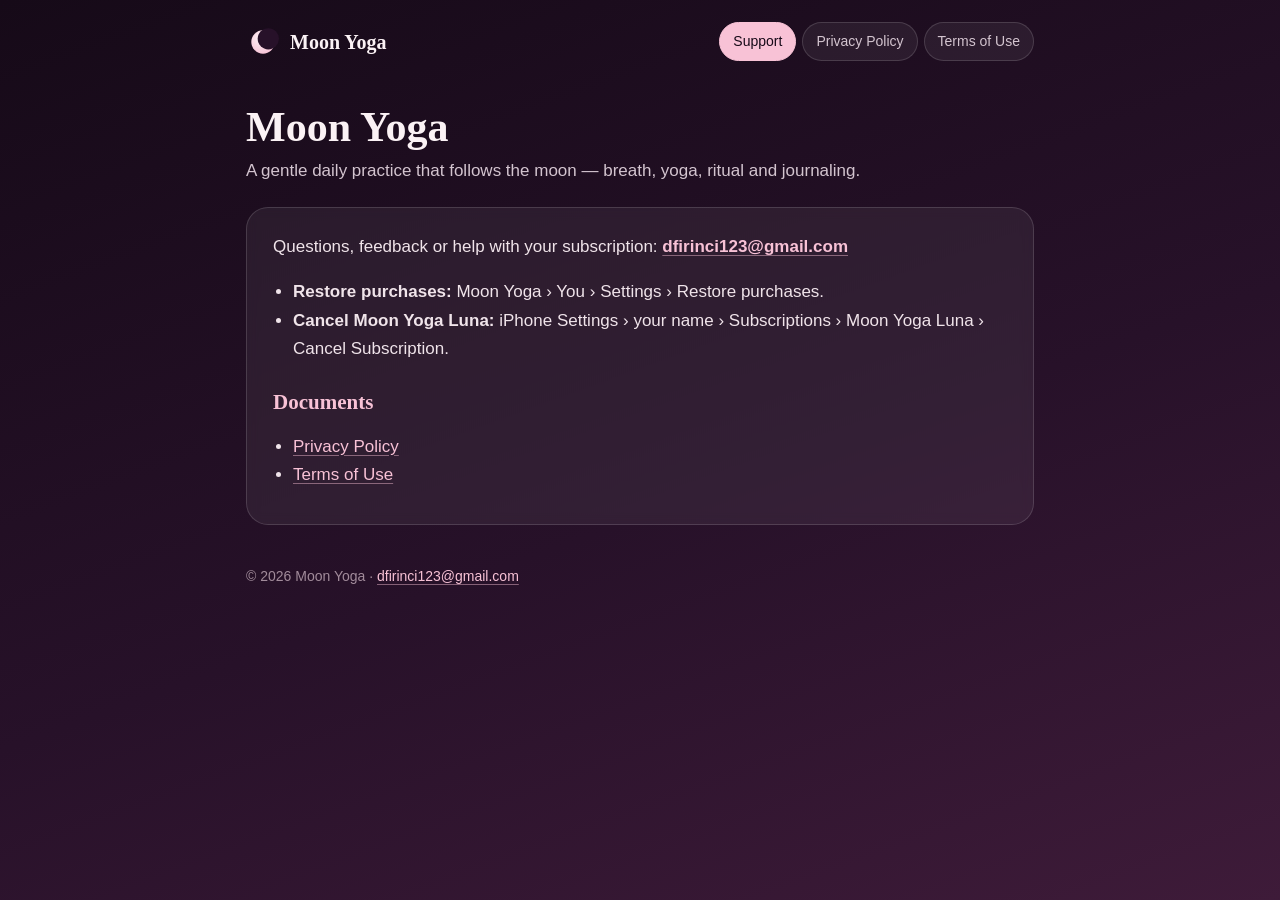
==== moon-yoga/index.html @ b6eb1ed1 "Moon Yoga support, privacy policy, terms of use and app-ads.txt" ====
<!doctype html>
<html lang="en">
<head>
<meta charset="utf-8">
<meta name="viewport" content="width=device-width, initial-scale=1">
<title>Moon Yoga — Support</title>
<meta name="description" content="A gentle daily practice that follows the moon — breath, yoga, ritual and journaling.">
<link rel="stylesheet" href="../assets/site.css">
</head>
<body>
<header class="top">
  <a class="brand" href="../moon-yoga/"><svg class="moon" viewBox="0 0 64 64" aria-hidden="true"><defs><radialGradient id="g" cx="40%" cy="35%" r="70%"><stop offset="0" stop-color="#FBF2F5"/><stop offset="1" stop-color="#F8C2D6"/></radialGradient></defs><circle cx="32" cy="32" r="22" fill="url(#g)"/><circle cx="42" cy="26" r="20" fill="#271129"/></svg><span>Moon Yoga</span></a>
  <nav><a href="../moon-yoga/" aria-current="page">Support</a><a href="../moon-yoga/privacy/">Privacy Policy</a><a href="../moon-yoga/terms/">Terms of Use</a></nav>
</header>
<main>
  <h1>Moon Yoga</h1>
  <p class="lead">A gentle daily practice that follows the moon — breath, yoga, ritual and journaling.</p>
  <article class="card">
<p>Questions, feedback or help with your subscription: <strong><a href="mailto:dfirinci123@gmail.com">dfirinci123@gmail.com</a></strong></p>
<ul><li><strong>Restore purchases:</strong> Moon Yoga › You › Settings › Restore purchases.</li><li><strong>Cancel Moon Yoga Luna:</strong> iPhone Settings › your name › Subscriptions › Moon Yoga Luna › Cancel Subscription.</li></ul>
<h2>Documents</h2>
<ul><li><a href="privacy/">Privacy Policy</a></li><li><a href="terms/">Terms of Use</a></li></ul>
  </article>
</main>
<footer>&copy; 2026 Moon Yoga &middot; <a href="mailto:dfirinci123@gmail.com">dfirinci123@gmail.com</a></footer>
</body>
</html>
---- assets/site.css ----
:root{--noir:#160A18;--plum:#271129;--dusk:#3E1B39;--rose:#EC6A9C;--blush:#F8C2D6;--moon:#FBF2F5;--silver:#D3C4CF;--mist:#A28C9B;--glass:rgba(255,255,255,.06);--line:rgba(255,255,255,.14)}
*{box-sizing:border-box}
html{-webkit-text-size-adjust:100%}
body{margin:0;min-height:100vh;color:var(--moon);background:linear-gradient(160deg,var(--noir) 0%,var(--plum) 55%,var(--dusk) 100%) fixed;font:17px/1.65 -apple-system,BlinkMacSystemFont,"Segoe UI",Roboto,"Helvetica Neue",Arial,sans-serif}
a{color:var(--blush);text-decoration-color:rgba(248,194,214,.45);text-underline-offset:3px}
a:hover{color:#fff}
.top{max-width:820px;margin:0 auto;padding:22px 16px 6px;display:flex;flex-wrap:wrap;gap:12px 20px;align-items:center;justify-content:space-between}
.brand{display:flex;align-items:center;gap:10px;color:var(--moon);text-decoration:none;font:600 20px/1 Georgia,"Times New Roman",serif}
.moon{width:34px;height:34px}
nav{display:flex;flex-wrap:wrap;gap:6px}
nav a{padding:7px 13px;border:1px solid var(--line);border-radius:999px;color:var(--silver);text-decoration:none;font-size:14px;background:var(--glass)}
nav a[aria-current]{color:var(--noir);background:var(--blush);border-color:var(--blush)}
main{max-width:820px;margin:0 auto;padding:18px 16px 40px}
h1{font:600 clamp(30px,6vw,42px)/1.15 Georgia,"Times New Roman",serif;margin:18px 0 6px}
.lead{color:var(--silver);margin:0 0 22px}
.card{background:var(--glass);border:1px solid var(--line);border-radius:22px;padding:8px 26px 18px;backdrop-filter:blur(6px)}
.card h2{font:600 21px/1.3 Georgia,"Times New Roman",serif;color:var(--blush);margin:26px 0 8px}
.card p,.card li{color:#F0E4EA}
.card em{color:var(--mist);font-style:normal}
.card ul{padding-left:20px}
footer{max-width:820px;margin:0 auto;padding:0 16px 36px;color:var(--mist);font-size:14px}
@media (max-width:520px){body{font-size:16px}.card{padding:4px 18px 14px;border-radius:18px}}
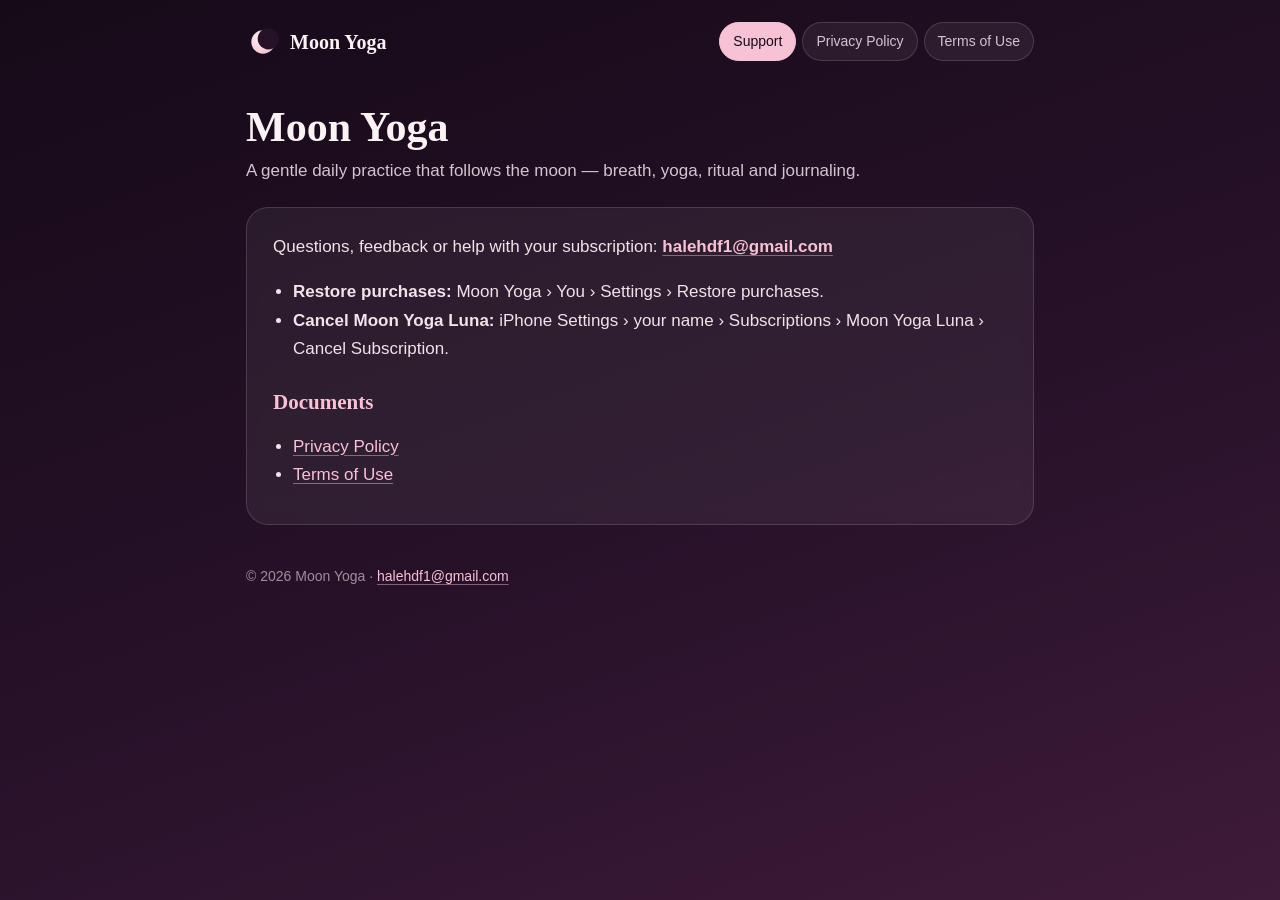
==== commit 1bb2ff79: "Support email: halehdf1@gmail.com" ====
--- a/moon-yoga/index.html
+++ b/moon-yoga/index.html
@@ -16,12 +16,12 @@
   <h1>Moon Yoga</h1>
   <p class="lead">A gentle daily practice that follows the moon — breath, yoga, ritual and journaling.</p>
   <article class="card">
-<p>Questions, feedback or help with your subscription: <strong><a href="mailto:dfirinci123@gmail.com">dfirinci123@gmail.com</a></strong></p>
+<p>Questions, feedback or help with your subscription: <strong><a href="mailto:halehdf1@gmail.com">halehdf1@gmail.com</a></strong></p>
 <ul><li><strong>Restore purchases:</strong> Moon Yoga › You › Settings › Restore purchases.</li><li><strong>Cancel Moon Yoga Luna:</strong> iPhone Settings › your name › Subscriptions › Moon Yoga Luna › Cancel Subscription.</li></ul>
 <h2>Documents</h2>
 <ul><li><a href="privacy/">Privacy Policy</a></li><li><a href="terms/">Terms of Use</a></li></ul>
   </article>
 </main>
-<footer>&copy; 2026 Moon Yoga &middot; <a href="mailto:dfirinci123@gmail.com">dfirinci123@gmail.com</a></footer>
+<footer>&copy; 2026 Moon Yoga &middot; <a href="mailto:halehdf1@gmail.com">halehdf1@gmail.com</a></footer>
 </body>
 </html>
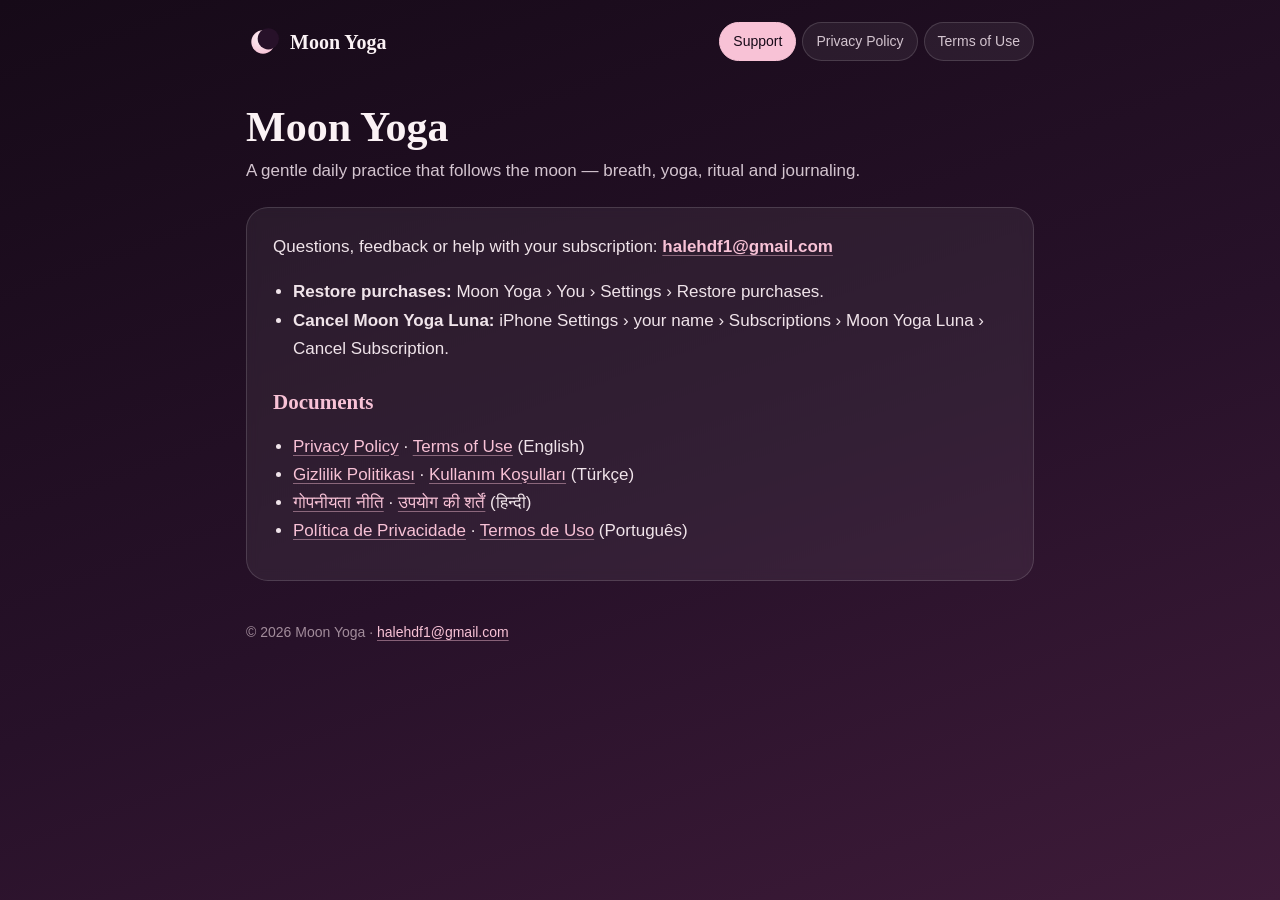
==== commit df3686af: "Privacy policy and terms in Turkish, Hindi and Portuguese; language switcher" ====
--- a/moon-yoga/index.html
+++ b/moon-yoga/index.html
@@ -13,13 +13,14 @@
   <nav><a href="../moon-yoga/" aria-current="page">Support</a><a href="../moon-yoga/privacy/">Privacy Policy</a><a href="../moon-yoga/terms/">Terms of Use</a></nav>
 </header>
 <main>
+  
   <h1>Moon Yoga</h1>
   <p class="lead">A gentle daily practice that follows the moon — breath, yoga, ritual and journaling.</p>
   <article class="card">
 <p>Questions, feedback or help with your subscription: <strong><a href="mailto:halehdf1@gmail.com">halehdf1@gmail.com</a></strong></p>
 <ul><li><strong>Restore purchases:</strong> Moon Yoga › You › Settings › Restore purchases.</li><li><strong>Cancel Moon Yoga Luna:</strong> iPhone Settings › your name › Subscriptions › Moon Yoga Luna › Cancel Subscription.</li></ul>
 <h2>Documents</h2>
-<ul><li><a href="privacy/">Privacy Policy</a></li><li><a href="terms/">Terms of Use</a></li></ul>
+<ul><li><a href="privacy/">Privacy Policy</a> · <a href="terms/">Terms of Use</a> (English)</li><li><a href="privacy/tr/">Gizlilik Politikası</a> · <a href="terms/tr/">Kullanım Koşulları</a> (Türkçe)</li><li><a href="privacy/hi/">गोपनीयता नीति</a> · <a href="terms/hi/">उपयोग की शर्तें</a> (हिन्दी)</li><li><a href="privacy/pt/">Política de Privacidade</a> · <a href="terms/pt/">Termos de Uso</a> (Português)</li></ul>
   </article>
 </main>
 <footer>&copy; 2026 Moon Yoga &middot; <a href="mailto:halehdf1@gmail.com">halehdf1@gmail.com</a></footer>
--- a/assets/site.css
+++ b/assets/site.css
@@ -20,3 +20,4 @@
 .card ul{padding-left:20px}
 footer{max-width:820px;margin:0 auto;padding:0 16px 36px;color:var(--mist);font-size:14px}
 @media (max-width:520px){body{font-size:16px}.card{padding:4px 18px 14px;border-radius:18px}}
+.langs{margin:6px 0 0;color:var(--mist);font-size:14px}.langs a{color:var(--silver)}.langs strong{color:var(--blush);font-weight:600}
